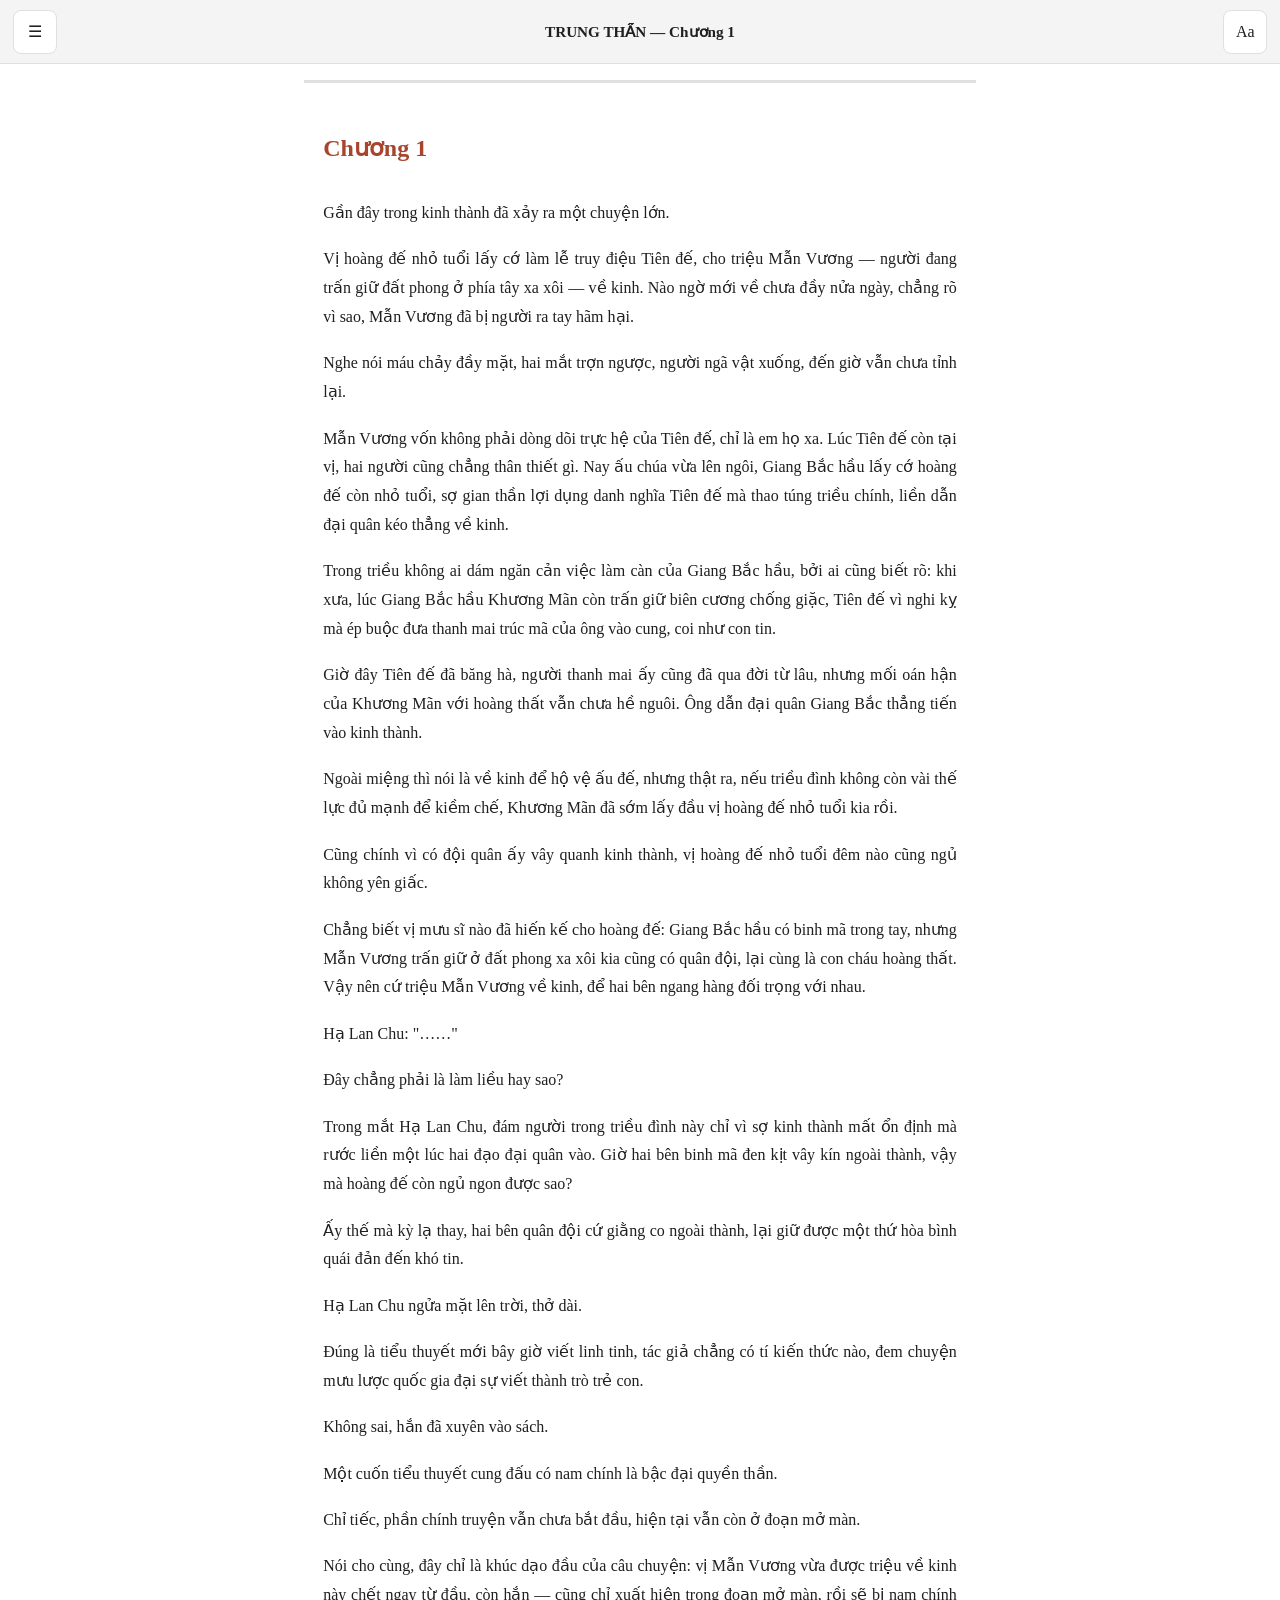
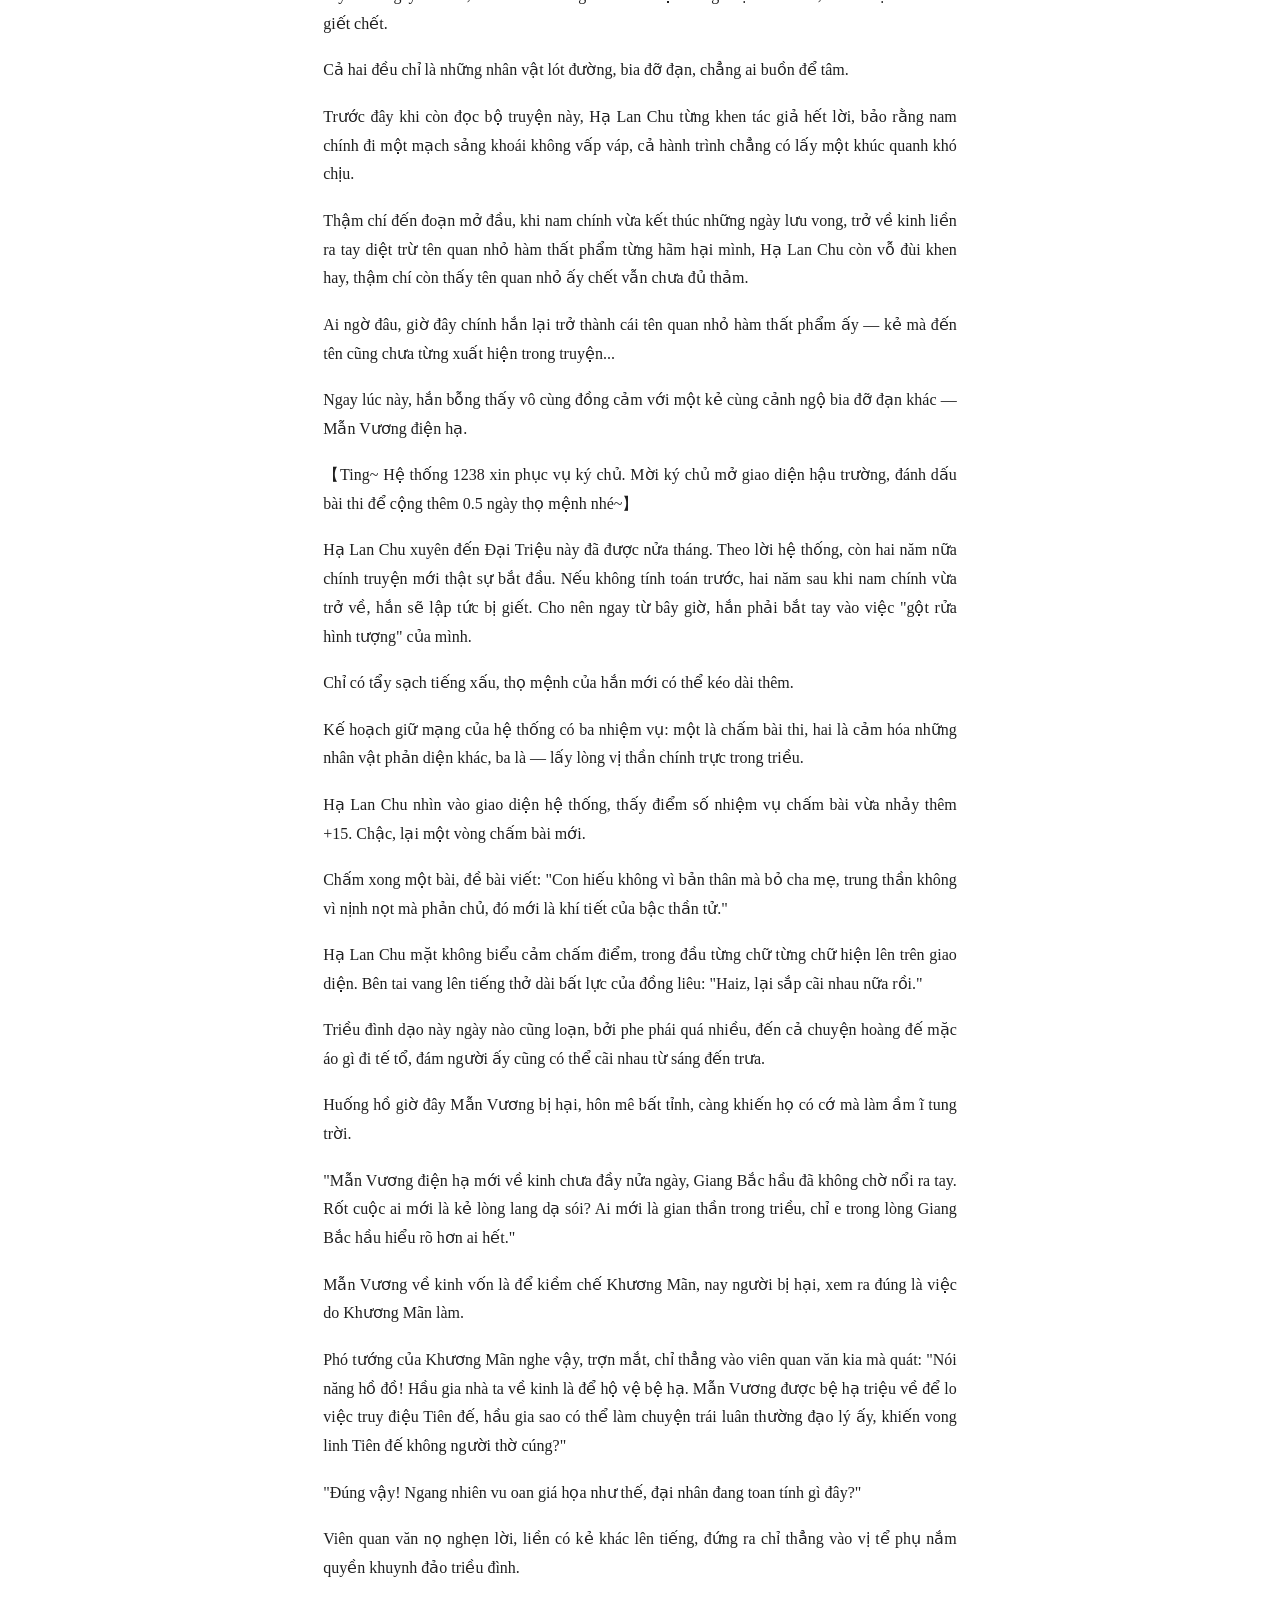
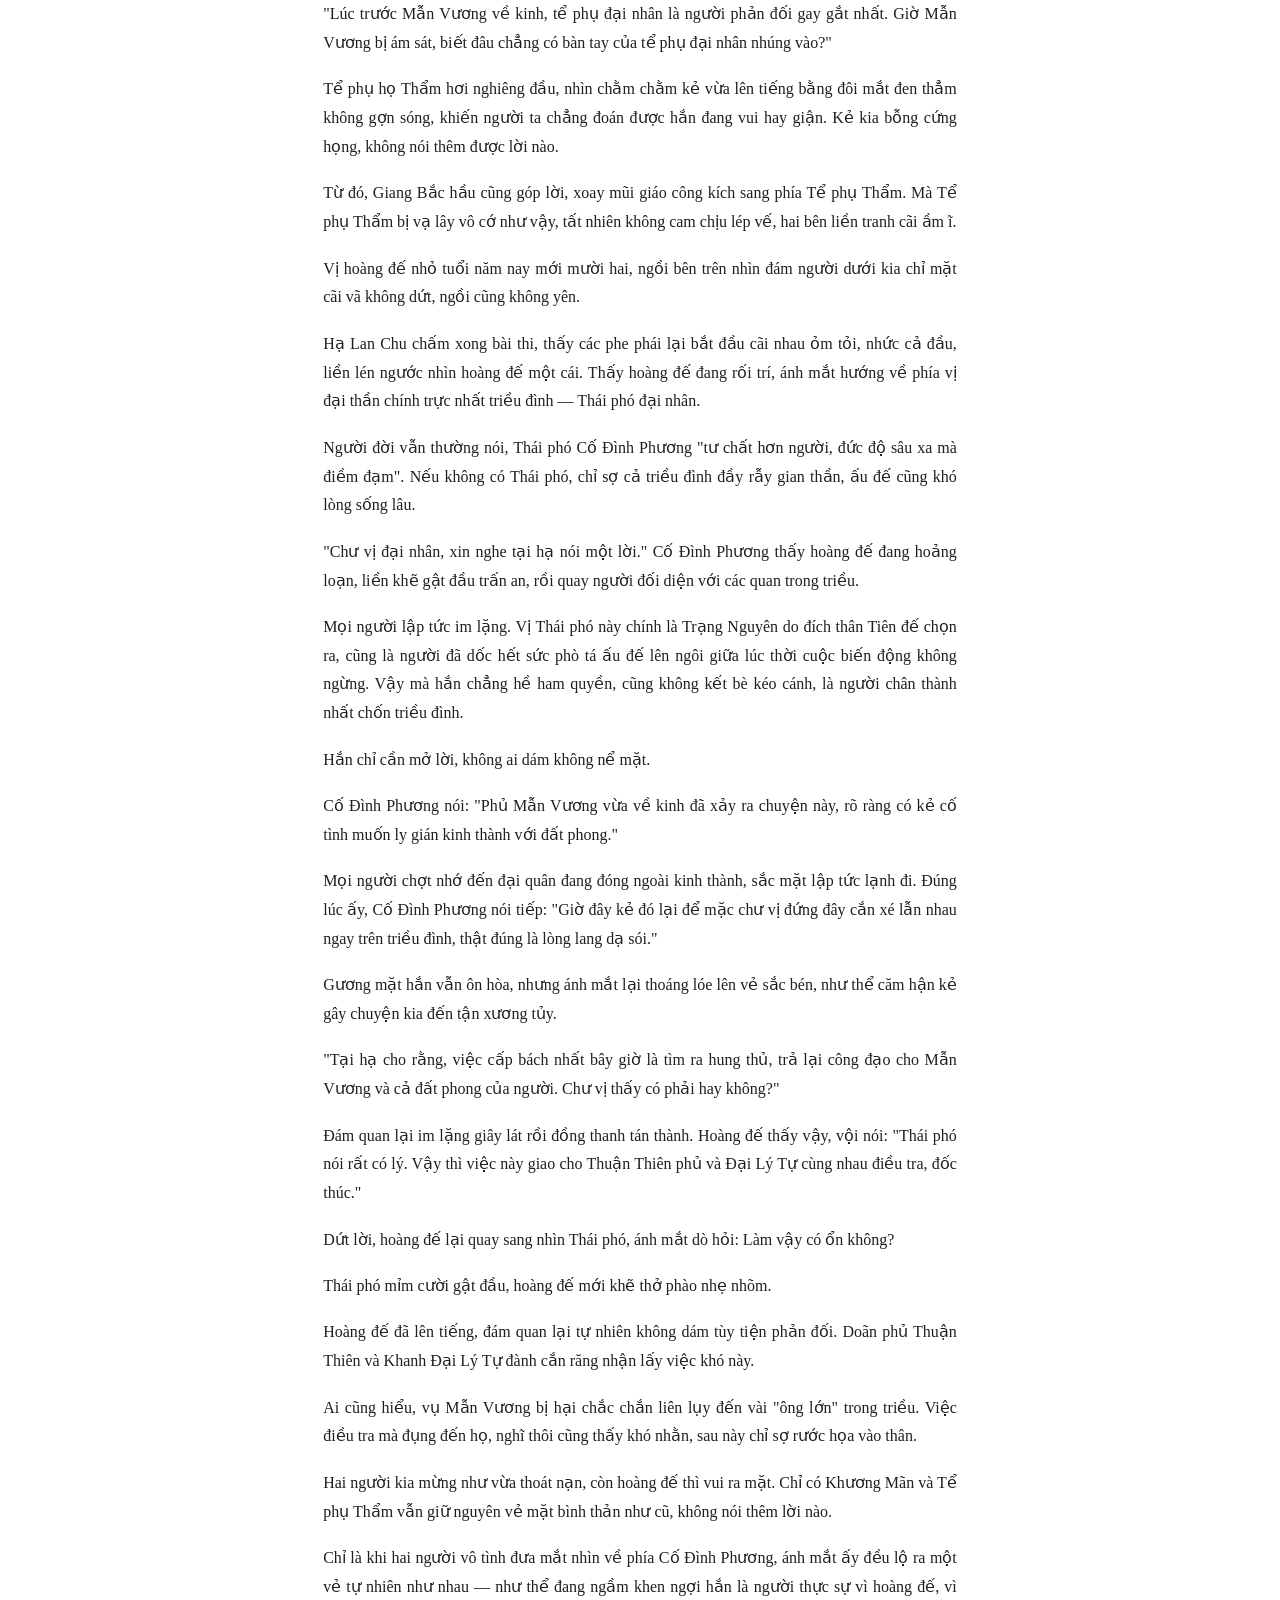
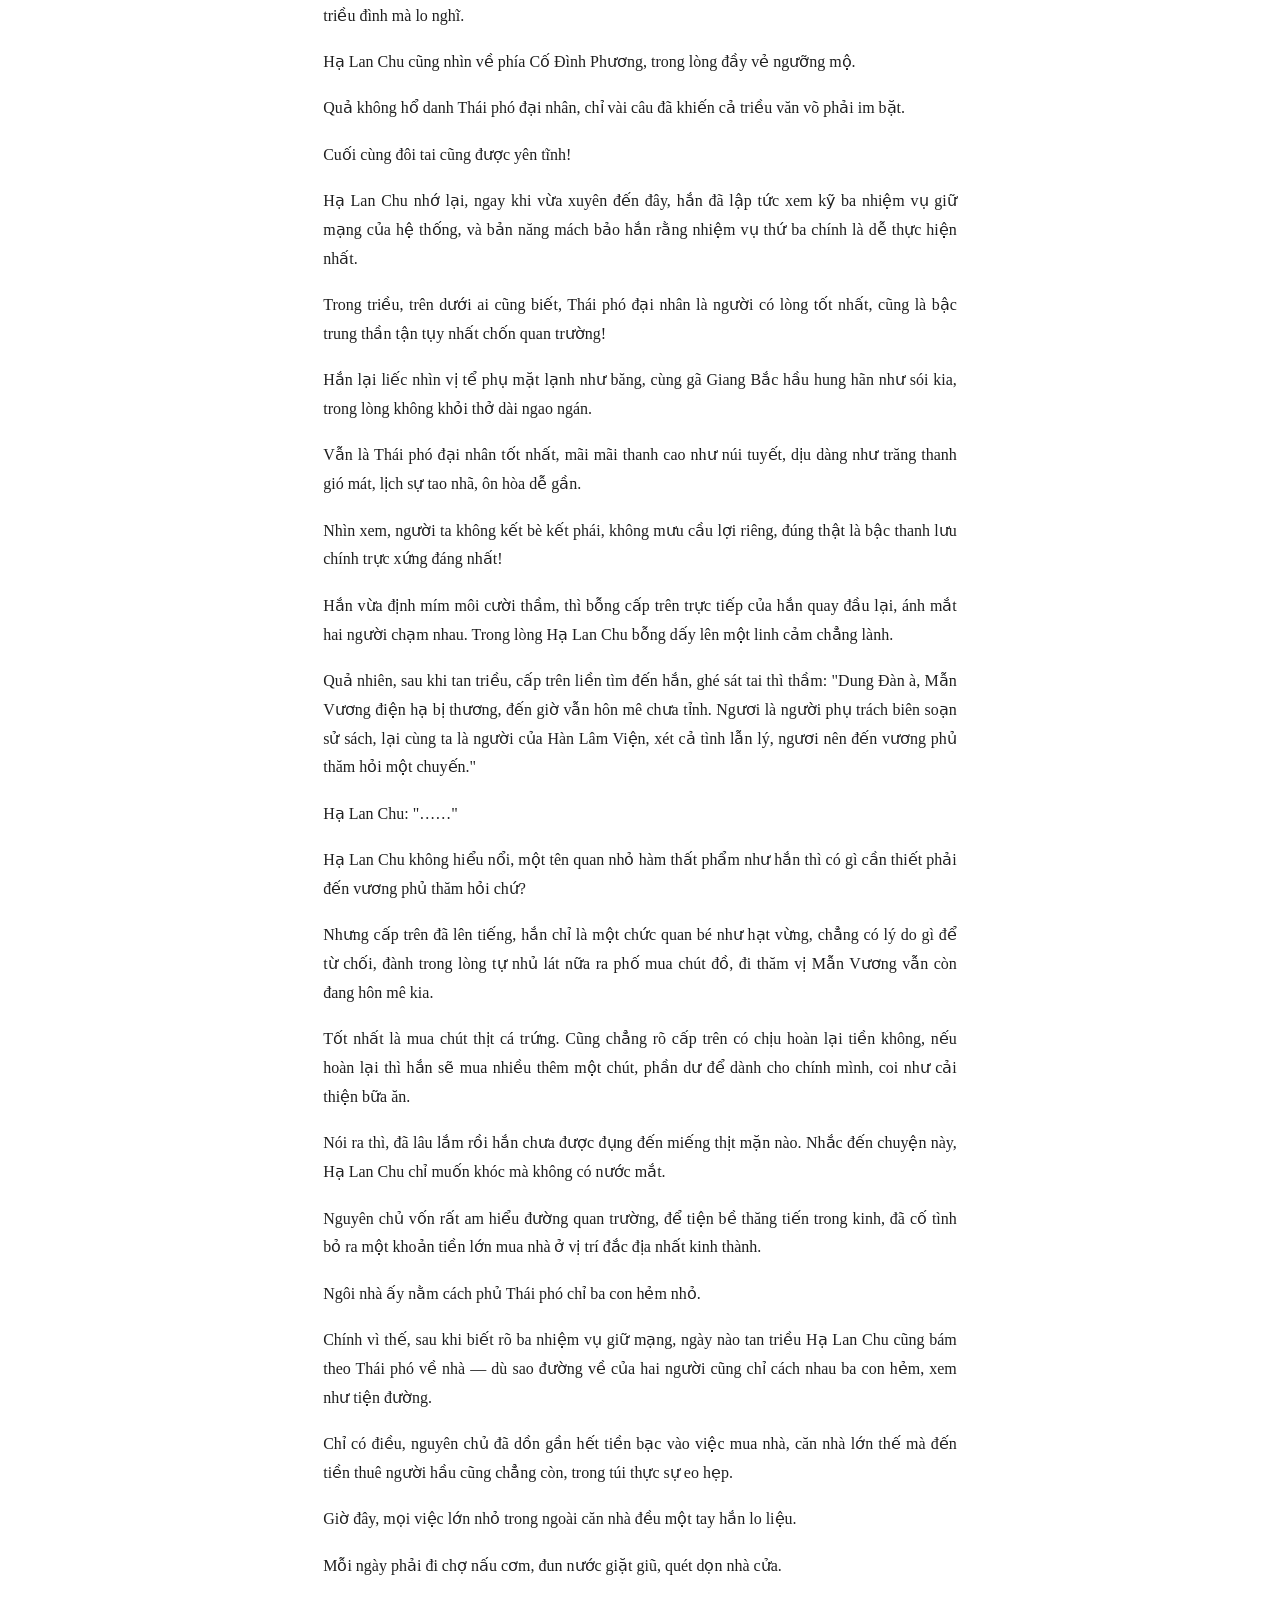
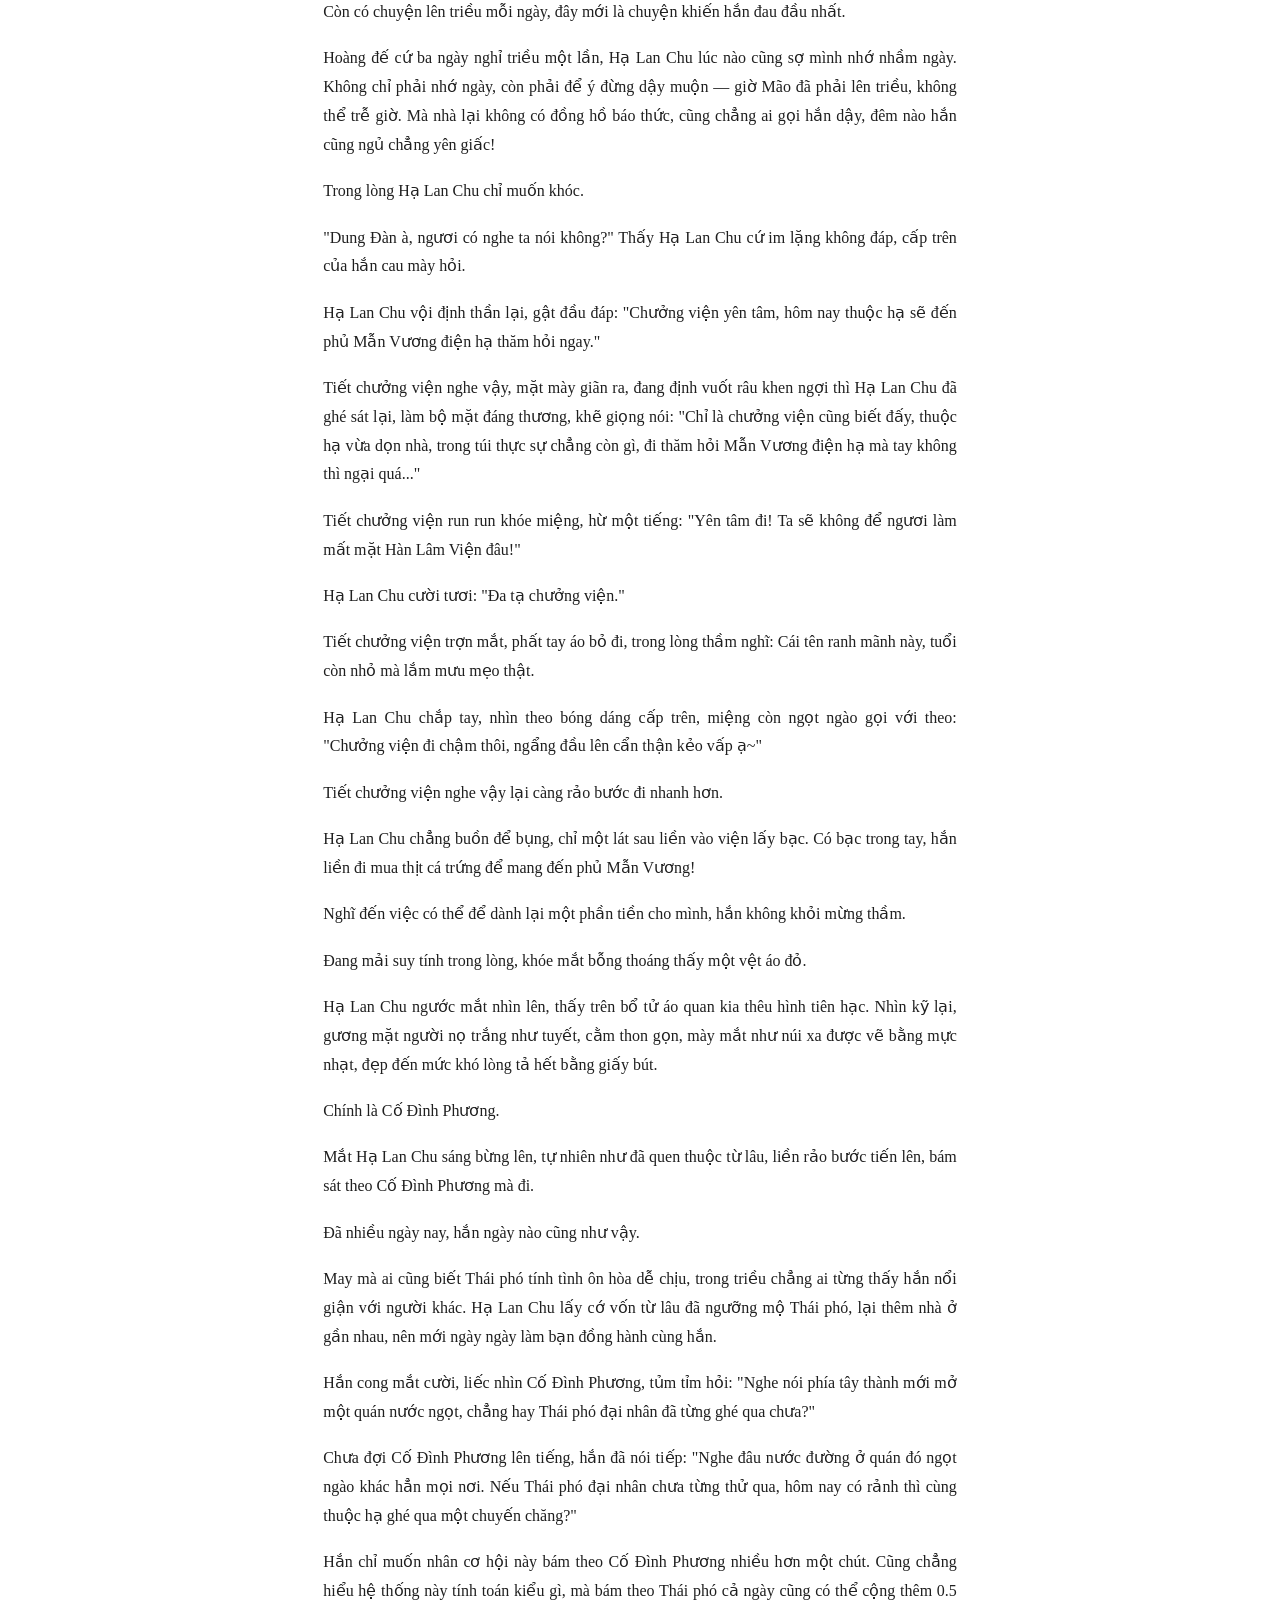
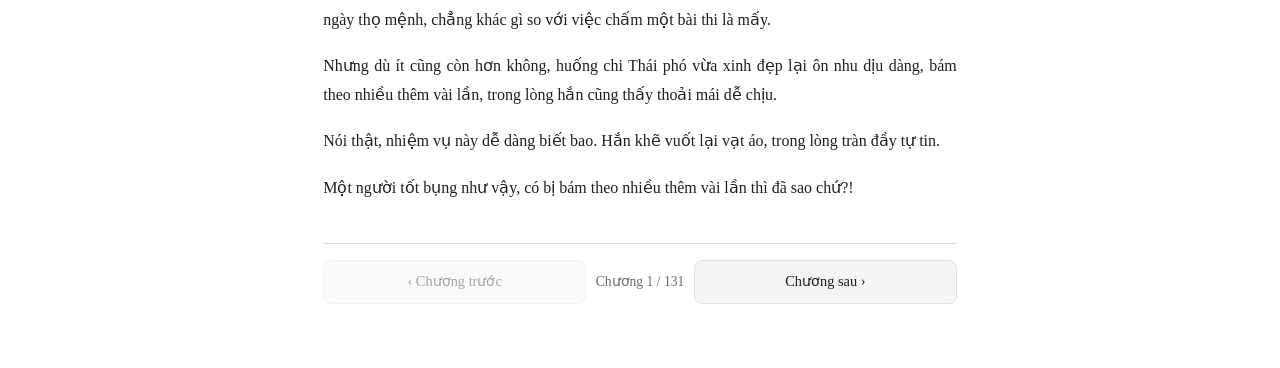
==== docs/index.html @ 46977238 "Move app to docs/ for native GitHub Pages support GitHub Pages' "Deploy from a branch" source only s" ====
<!doctype html>
<html lang="vi">
<head>
  <meta charset="UTF-8" />
  <meta name="viewport" content="width=device-width, initial-scale=1.0, viewport-fit=cover" />
  <meta name="theme-color" id="themeColorMeta" content="#f4f4f4" />
  <meta name="mobile-web-app-capable" content="yes" />
  <meta name="apple-mobile-web-app-capable" content="yes" />
  <meta name="apple-mobile-web-app-status-bar-style" content="black-translucent" />
  <meta name="apple-mobile-web-app-title" content="Trung Thần" />
  <link rel="manifest" href="manifest.webmanifest" />
  <link rel="icon" href="icons/icon-192.png" />
  <link rel="apple-touch-icon" href="icons/icon-192.png" />
  <title>Đọc Truyện Nội Bộ</title>
  <link rel="stylesheet" href="style.css" />
</head>
<body data-theme="light" data-font="serif">
  <header class="topbar">
    <button id="btnToc" class="icon-btn" title="Mục lục" aria-label="Mục lục">☰</button>
    <div class="story-title" id="storyTitle">Đang tải…</div>
    <button id="btnSettings" class="icon-btn" title="Cài đặt đọc" aria-label="Cài đặt đọc">Aa</button>
  </header>

  <!-- Table of contents drawer -->
  <aside id="tocDrawer" class="drawer" aria-hidden="true">
    <div class="drawer-header">
      <h2>Mục lục</h2>
      <button id="closeToc" class="icon-btn" aria-label="Đóng">✕</button>
    </div>
    <input id="tocSearch" type="search" placeholder="Tìm chương…" class="toc-search" />
    <ul id="tocList" class="toc-list"></ul>
  </aside>

  <!-- Reading settings drawer -->
  <aside id="settingsDrawer" class="drawer drawer-right" aria-hidden="true">
    <div class="drawer-header">
      <h2>Cài đặt đọc</h2>
      <button id="closeSettings" class="icon-btn" aria-label="Đóng">✕</button>
    </div>

    <div class="setting-group">
      <div class="setting-label">Cỡ chữ</div>
      <div class="setting-row">
        <button id="fontDec" class="pill-btn" aria-label="Giảm cỡ chữ">A-</button>
        <span id="fontSizeLabel" class="font-size-label">100%</span>
        <button id="fontInc" class="pill-btn" aria-label="Tăng cỡ chữ">A+</button>
      </div>
    </div>

    <div class="setting-group">
      <div class="setting-label">Giãn dòng</div>
      <div class="setting-row">
        <button id="lineDec" class="pill-btn" aria-label="Giảm giãn dòng">−</button>
        <span id="lineHeightLabel" class="font-size-label">1.8</span>
        <button id="lineInc" class="pill-btn" aria-label="Tăng giãn dòng">+</button>
      </div>
    </div>

    <div class="setting-group">
      <div class="setting-label">Phông chữ</div>
      <div class="setting-row font-choices">
        <button class="choice-btn" data-font="serif">Chữ có chân</button>
        <button class="choice-btn" data-font="sans">Chữ không chân</button>
      </div>
    </div>

    <div class="setting-group">
      <div class="setting-label">Chế độ đọc</div>
      <div class="setting-row theme-choices">
        <button class="theme-btn theme-light" data-theme="light" title="Sáng">Sáng</button>
        <button class="theme-btn theme-sepia" data-theme="sepia" title="Vàng">Vàng</button>
        <button class="theme-btn theme-dark" data-theme="dark" title="Tối">Tối</button>
      </div>
    </div>

    <div class="setting-group">
      <div class="setting-label">Độ rộng nội dung</div>
      <div class="setting-row">
        <button id="widthDec" class="pill-btn" aria-label="Thu hẹp">◄</button>
        <span id="widthLabel" class="font-size-label">Vừa</span>
        <button id="widthInc" class="pill-btn" aria-label="Mở rộng">►</button>
      </div>
    </div>
  </aside>

  <div id="overlay" class="overlay" aria-hidden="true"></div>

  <main id="reader" class="reader">
    <div class="chapter-progress-top">
      <div id="progressBarTop" class="progress-bar-top"></div>
    </div>

    <article id="chapterContent" class="chapter-content">
      <p class="loading">Đang tải nội dung truyện…</p>
    </article>

    <nav class="chapter-nav">
      <button id="prevChapter" class="nav-btn">‹ Chương trước</button>
      <span id="chapterPos" class="chapter-pos"></span>
      <button id="nextChapter" class="nav-btn">Chương sau ›</button>
    </nav>
  </main>

  <button id="resumeToast" class="resume-toast" hidden>
    Tiếp tục đọc từ vị trí lần trước ↗
  </button>

  <script src="data/story-data.js"></script>
  <script src="app.js"></script>
</body>
</html>
---- docs/style.css ----
:root {
  --bg: #ffffff;
  --fg: #1f1f1f;
  --muted: #6b6b6b;
  --accent: #a8452f;
  --surface: #f4f4f4;
  --border: #e0e0e0;
  --content-width: 42rem;
  --font-body: Georgia, "Times New Roman", "Noto Serif", serif;
}

[data-theme="sepia"] {
  --bg: #f4ecd8;
  --fg: #3b3021;
  --muted: #7a6b52;
  --accent: #8a5a2c;
  --surface: #ece0c4;
  --border: #ddcda3;
}

[data-theme="dark"] {
  --bg: #16181c;
  --fg: #e2e2e2;
  --muted: #9a9a9a;
  --accent: #e0a458;
  --surface: #1f2227;
  --border: #2c2f35;
}

[data-font="sans"] {
  --font-body: system-ui, -apple-system, "Segoe UI", Roboto, "Noto Sans", sans-serif;
}

* {
  box-sizing: border-box;
  -webkit-tap-highlight-color: transparent;
}

html {
  -webkit-text-size-adjust: 100%;
  text-size-adjust: 100%;
  overscroll-behavior-y: contain;
}

html, body {
  margin: 0;
  padding: 0;
  background: var(--bg);
  color: var(--fg);
  min-height: 100%;
  min-height: 100dvh;
}

body {
  font-family: var(--font-body);
  transition: background 0.2s ease, color 0.2s ease;
  overscroll-behavior-y: contain;
}

button {
  font-family: inherit;
  touch-action: manipulation;
}

.topbar {
  position: sticky;
  top: 0;
  z-index: 20;
  display: flex;
  align-items: center;
  justify-content: space-between;
  gap: 0.5rem;
  padding: calc(0.6rem + env(safe-area-inset-top)) calc(0.8rem + env(safe-area-inset-right)) 0.6rem
    calc(0.8rem + env(safe-area-inset-left));
  background: var(--surface);
  border-bottom: 1px solid var(--border);
}

.story-title {
  flex: 1;
  text-align: center;
  font-weight: 600;
  font-size: 0.95rem;
  overflow: hidden;
  text-overflow: ellipsis;
  white-space: nowrap;
  color: var(--fg);
}

.icon-btn {
  border: 1px solid var(--border);
  background: var(--bg);
  color: var(--fg);
  border-radius: 8px;
  width: 2.75rem;
  height: 2.75rem;
  font-size: 1rem;
  cursor: pointer;
  flex-shrink: 0;
}

.icon-btn:active,
.pill-btn:active,
.choice-btn:active,
.theme-btn:active,
.nav-btn:active {
  transform: scale(0.96);
}

.icon-btn:hover {
  border-color: var(--accent);
}

.reader {
  max-width: var(--content-width);
  margin: 0 auto;
  padding: 0.5rem calc(1.2rem + env(safe-area-inset-right)) calc(4rem + env(safe-area-inset-bottom))
    calc(1.2rem + env(safe-area-inset-left));
}

.chapter-progress-top {
  height: 3px;
  background: var(--border);
  position: sticky;
  top: var(--topbar-h, 3.6rem);
  z-index: 15;
  margin: 0 calc(-1.2rem - env(safe-area-inset-right)) 0 calc(-1.2rem - env(safe-area-inset-left));
}

.progress-bar-top {
  height: 100%;
  width: 0%;
  background: var(--accent);
  transition: width 0.15s ease;
}

.chapter-content {
  padding-top: 1.5rem;
  font-size: calc(1rem * var(--font-scale, 1));
  line-height: var(--line-height, 1.8);
}

.chapter-content h1 {
  font-size: 1.5em;
  margin-bottom: 1.2em;
  color: var(--accent);
}

.chapter-content p {
  margin: 0 0 1.1em;
  text-align: justify;
}

.loading {
  color: var(--muted);
}

.chapter-nav {
  display: flex;
  align-items: center;
  justify-content: space-between;
  gap: 0.6rem;
  margin-top: 2.5rem;
  padding-top: 1rem;
  border-top: 1px solid var(--border);
}

.nav-btn {
  border: 1px solid var(--border);
  background: var(--surface);
  color: var(--fg);
  border-radius: 8px;
  padding: 0.8rem 1rem;
  min-height: 2.75rem;
  font-size: 0.9rem;
  cursor: pointer;
  flex: 1;
}

.nav-btn:disabled {
  opacity: 0.4;
  cursor: default;
}

.nav-btn:not(:disabled):hover {
  border-color: var(--accent);
}

.chapter-pos {
  color: var(--muted);
  font-size: 0.85rem;
  white-space: nowrap;
}

/* Drawers */
.overlay {
  position: fixed;
  inset: 0;
  background: rgba(0, 0, 0, 0.4);
  z-index: 25;
  opacity: 0;
  pointer-events: none;
  transition: opacity 0.2s ease;
}

.overlay.visible {
  opacity: 1;
  pointer-events: auto;
}

.drawer {
  position: fixed;
  top: 0;
  bottom: 0;
  left: 0;
  width: min(20rem, 85vw);
  height: 100dvh;
  background: var(--bg);
  color: var(--fg);
  border-right: 1px solid var(--border);
  z-index: 30;
  transform: translateX(-105%);
  transition: transform 0.25s ease;
  display: flex;
  flex-direction: column;
  padding: calc(0.8rem + env(safe-area-inset-top)) calc(0.8rem + env(safe-area-inset-right))
    calc(0.8rem + env(safe-area-inset-bottom)) calc(0.8rem + env(safe-area-inset-left));
  overscroll-behavior: contain;
}

.drawer.open {
  transform: translateX(0);
}

.drawer-right {
  left: auto;
  right: 0;
  border-right: none;
  border-left: 1px solid var(--border);
  transform: translateX(105%);
}

.drawer-right.open {
  transform: translateX(0);
}

.drawer-header {
  display: flex;
  align-items: center;
  justify-content: space-between;
  margin-bottom: 0.6rem;
}

.drawer-header h2 {
  font-size: 1.05rem;
  margin: 0;
}

.toc-search {
  padding: 0.6rem 0.7rem;
  border-radius: 8px;
  border: 1px solid var(--border);
  background: var(--surface);
  color: var(--fg);
  margin-bottom: 0.6rem;
  /* 16px minimum keeps Chrome/Samsung Internet from auto-zooming in on focus */
  font-size: 16px;
}

.toc-list {
  list-style: none;
  margin: 0;
  padding: 0;
  overflow-y: auto;
  flex: 1;
}

.toc-list li {
  border-radius: 8px;
}

.toc-list button {
  width: 100%;
  text-align: left;
  background: none;
  border: none;
  color: var(--fg);
  padding: 0.7rem 0.6rem;
  min-height: 2.75rem;
  font-size: 0.9rem;
  border-radius: 8px;
  cursor: pointer;
}

.toc-list button:hover {
  background: var(--surface);
}

.toc-list button.active {
  background: var(--accent);
  color: #fff;
}

.setting-group {
  margin-bottom: 1.2rem;
}

.setting-label {
  font-size: 0.85rem;
  color: var(--muted);
  margin-bottom: 0.4rem;
}

.setting-row {
  display: flex;
  align-items: center;
  gap: 0.6rem;
}

.pill-btn {
  border: 1px solid var(--border);
  background: var(--surface);
  color: var(--fg);
  border-radius: 999px;
  width: 2.75rem;
  height: 2.75rem;
  font-size: 0.95rem;
  cursor: pointer;
}

.pill-btn:hover {
  border-color: var(--accent);
}

.font-size-label {
  min-width: 3rem;
  text-align: center;
  font-size: 0.85rem;
  color: var(--muted);
}

.font-choices, .theme-choices {
  flex-wrap: wrap;
}

.choice-btn, .theme-btn {
  border: 1px solid var(--border);
  background: var(--surface);
  color: var(--fg);
  border-radius: 8px;
  padding: 0.6rem 0.9rem;
  min-height: 2.75rem;
  font-size: 0.85rem;
  cursor: pointer;
}

.choice-btn.active, .theme-btn.active {
  border-color: var(--accent);
  background: var(--accent);
  color: #fff;
}

.resume-toast {
  position: fixed;
  bottom: calc(1.2rem + env(safe-area-inset-bottom));
  left: 50%;
  transform: translateX(-50%);
  max-width: calc(100vw - 2.4rem);
  background: var(--accent);
  color: #fff;
  border: none;
  border-radius: 999px;
  padding: 0.8rem 1.3rem;
  font-size: 0.85rem;
  cursor: pointer;
  touch-action: manipulation;
  box-shadow: 0 4px 16px rgba(0, 0, 0, 0.25);
  z-index: 40;
}

@media (min-width: 900px) {
  .reader {
    padding-top: 1rem;
  }
}
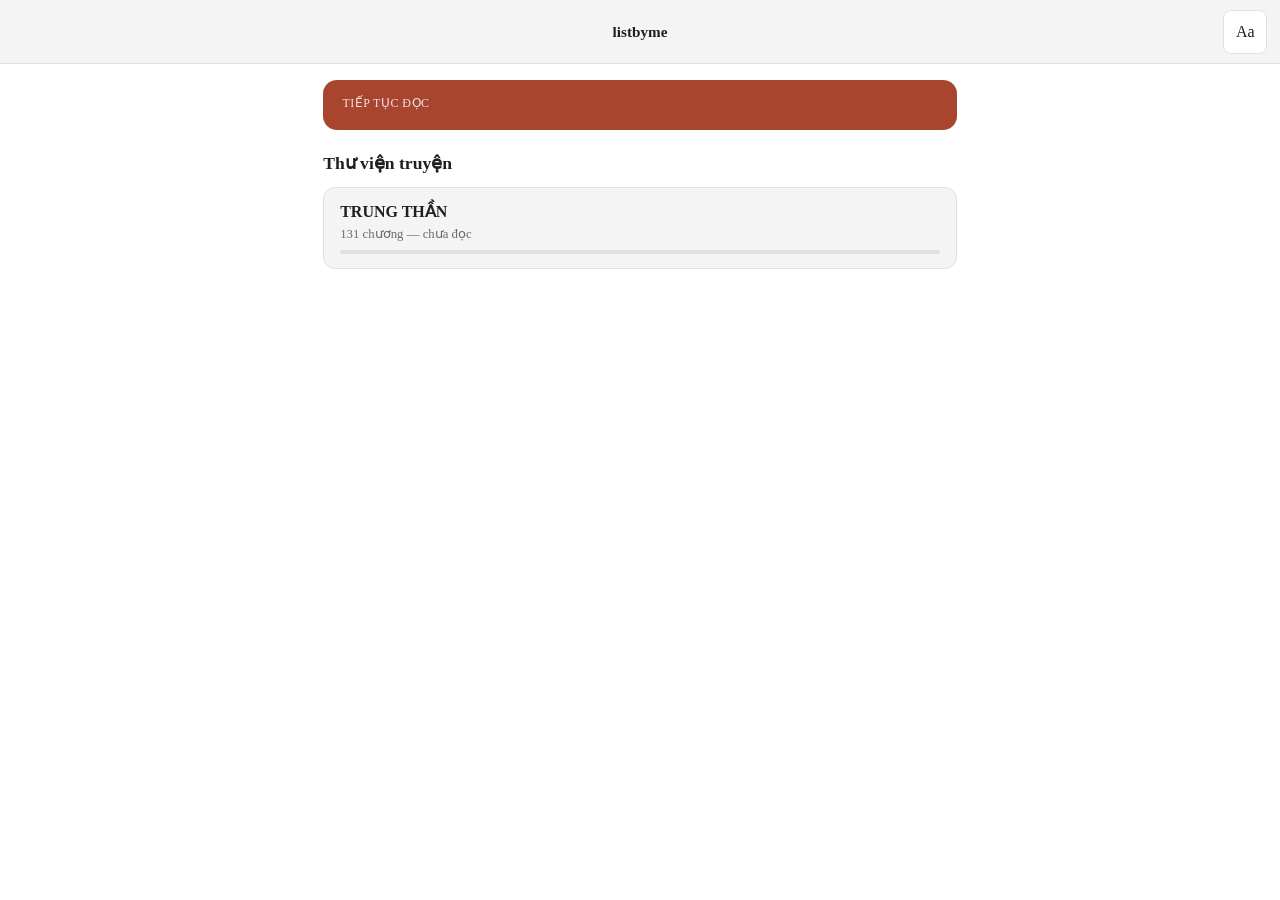
==== commit 007e7f61: "Rebrand app to listbyme and support a multi-story library Adds a library/home screen listing every s" ====
--- a/docs/index.html
+++ b/docs/index.html
@@ -7,17 +7,17 @@
   <meta name="mobile-web-app-capable" content="yes" />
   <meta name="apple-mobile-web-app-capable" content="yes" />
   <meta name="apple-mobile-web-app-status-bar-style" content="black-translucent" />
-  <meta name="apple-mobile-web-app-title" content="Trung Thần" />
+  <meta name="apple-mobile-web-app-title" content="listbyme" />
   <link rel="manifest" href="manifest.webmanifest" />
   <link rel="icon" href="icons/icon-192.png" />
   <link rel="apple-touch-icon" href="icons/icon-192.png" />
-  <title>Đọc Truyện Nội Bộ</title>
+  <title>listbyme</title>
   <link rel="stylesheet" href="style.css" />
 </head>
 <body data-theme="light" data-font="serif">
   <header class="topbar">
     <button id="btnToc" class="icon-btn" title="Mục lục" aria-label="Mục lục">☰</button>
-    <div class="story-title" id="storyTitle">Đang tải…</div>
+    <div class="story-title" id="storyTitle">listbyme</div>
     <button id="btnSettings" class="icon-btn" title="Cài đặt đọc" aria-label="Cài đặt đọc">Aa</button>
   </header>
 
@@ -27,6 +27,7 @@
       <h2>Mục lục</h2>
       <button id="closeToc" class="icon-btn" aria-label="Đóng">✕</button>
     </div>
+    <button id="btnBackLibrary" class="back-library-btn">📚 Về thư viện</button>
     <input id="tocSearch" type="search" placeholder="Tìm chương…" class="toc-search" />
     <ul id="tocList" class="toc-list"></ul>
   </aside>
@@ -85,7 +86,22 @@
 
   <div id="overlay" class="overlay" aria-hidden="true"></div>
 
-  <main id="reader" class="reader">
+  <!-- Library / home screen: pick which story to read -->
+  <main id="library" class="library">
+    <button id="continueCard" class="continue-card" hidden>
+      <div class="continue-label">Tiếp tục đọc</div>
+      <div id="continueTitle" class="continue-title"></div>
+      <div id="continueSub" class="continue-sub"></div>
+    </button>
+
+    <h1 class="library-heading">Thư viện truyện</h1>
+    <div id="libraryList" class="library-list">
+      <p class="loading">Đang tải danh sách truyện…</p>
+    </div>
+  </main>
+
+  <!-- Reader screen: one story's chapter content -->
+  <main id="reader" class="reader" hidden>
     <div class="chapter-progress-top">
       <div id="progressBarTop" class="progress-bar-top"></div>
     </div>
@@ -105,7 +121,11 @@
     Tiếp tục đọc từ vị trí lần trước ↗
   </button>
 
-  <script src="data/story-data.js"></script>
+  <!-- Story data — one <script> per story. Add new lines here (kept between
+       the markers below) when running scripts/extract_docx.py on a new book. -->
+  <!-- STORY_SCRIPTS_START -->
+  <script src="data/story-trung-than.js"></script>
+  <!-- STORY_SCRIPTS_END -->
   <script src="app.js"></script>
 </body>
 </html>
--- a/docs/style.css
+++ b/docs/style.css
@@ -118,6 +118,118 @@
     calc(1.2rem + env(safe-area-inset-left));
 }
 
+/* Library / home screen */
+.library {
+  max-width: 42rem;
+  margin: 0 auto;
+  padding: 1rem calc(1.2rem + env(safe-area-inset-right)) calc(3rem + env(safe-area-inset-bottom))
+    calc(1.2rem + env(safe-area-inset-left));
+}
+
+body.view-library #btnToc {
+  visibility: hidden;
+}
+
+.continue-card {
+  display: block;
+  width: 100%;
+  text-align: left;
+  background: var(--accent);
+  color: #fff;
+  border: none;
+  border-radius: 14px;
+  padding: 1rem 1.2rem;
+  margin-bottom: 1.4rem;
+  cursor: pointer;
+  touch-action: manipulation;
+}
+
+.continue-label {
+  font-size: 0.75rem;
+  text-transform: uppercase;
+  letter-spacing: 0.04em;
+  opacity: 0.85;
+  margin-bottom: 0.2rem;
+}
+
+.continue-title {
+  font-size: 1.05rem;
+  font-weight: 700;
+  margin-bottom: 0.15rem;
+}
+
+.continue-sub {
+  font-size: 0.85rem;
+  opacity: 0.9;
+}
+
+.library-heading {
+  font-size: 1.1rem;
+  margin: 0 0 0.8rem;
+  color: var(--fg);
+}
+
+.library-list {
+  display: grid;
+  gap: 0.7rem;
+}
+
+.library-card {
+  display: block;
+  width: 100%;
+  text-align: left;
+  background: var(--surface);
+  color: var(--fg);
+  border: 1px solid var(--border);
+  border-radius: 12px;
+  padding: 0.9rem 1rem;
+  cursor: pointer;
+  touch-action: manipulation;
+}
+
+.library-card:active {
+  transform: scale(0.99);
+}
+
+.library-card-title {
+  font-size: 1rem;
+  font-weight: 700;
+  margin-bottom: 0.3rem;
+}
+
+.library-card-meta {
+  font-size: 0.8rem;
+  color: var(--muted);
+}
+
+.library-card-progress {
+  margin-top: 0.5rem;
+  height: 4px;
+  background: var(--border);
+  border-radius: 999px;
+  overflow: hidden;
+}
+
+.library-card-progress-fill {
+  height: 100%;
+  background: var(--accent);
+}
+
+.back-library-btn {
+  display: block;
+  width: 100%;
+  text-align: left;
+  background: var(--surface);
+  color: var(--fg);
+  border: 1px solid var(--border);
+  border-radius: 8px;
+  padding: 0.6rem 0.7rem;
+  margin-bottom: 0.6rem;
+  font-size: 0.9rem;
+  cursor: pointer;
+  touch-action: manipulation;
+}
+
 .chapter-progress-top {
   height: 3px;
   background: var(--border);
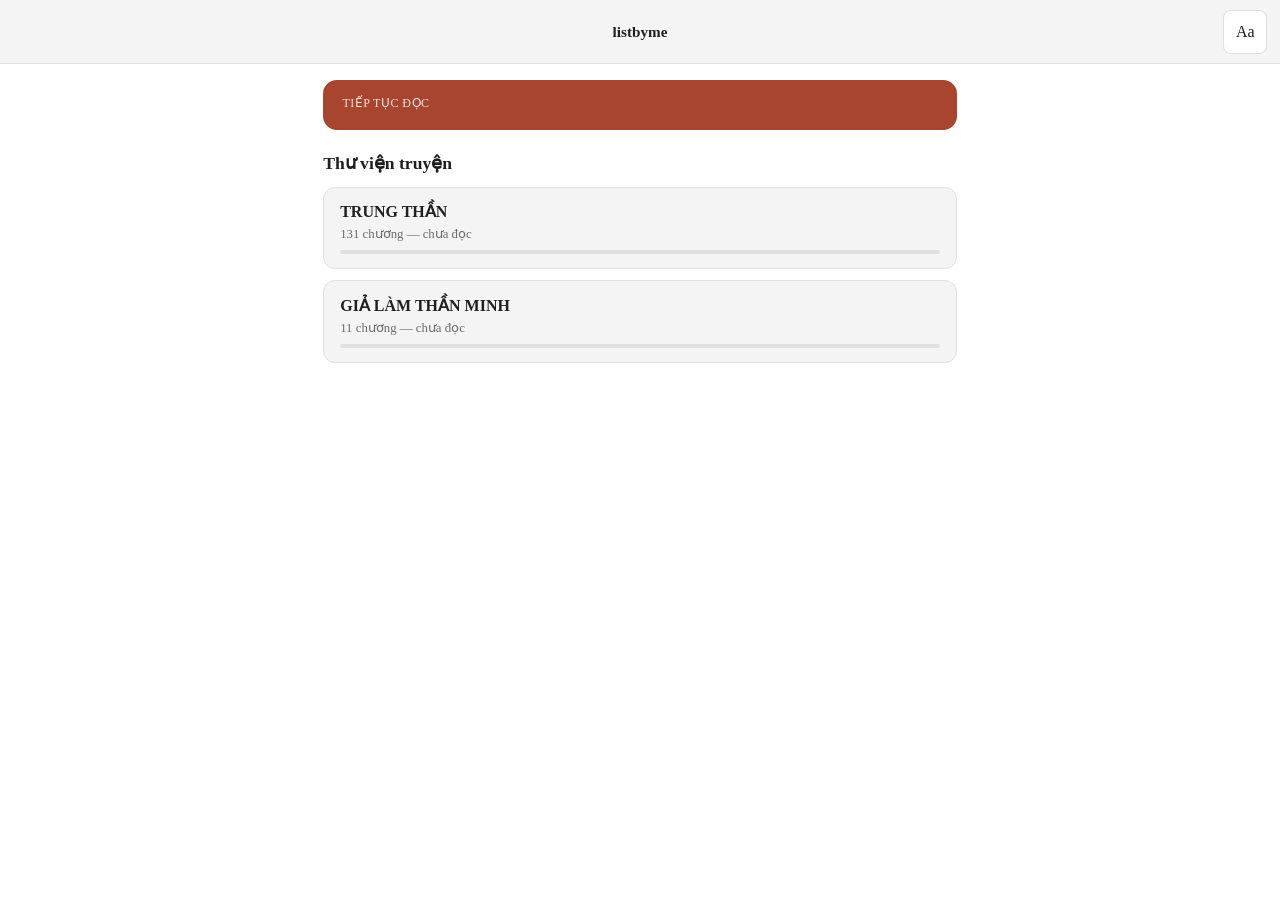
==== commit 15912d73: "Add "Giả Làm Thần Minh" (phiên ngoại) to the listbyme library 11 bonus chapters (104-114) extracted " ====
--- a/docs/index.html
+++ b/docs/index.html
@@ -125,6 +125,7 @@
        the markers below) when running scripts/extract_docx.py on a new book. -->
   <!-- STORY_SCRIPTS_START -->
   <script src="data/story-trung-than.js"></script>
+  <script src="data/story-gia-lam-than-minh.js"></script>
   <!-- STORY_SCRIPTS_END -->
   <script src="app.js"></script>
 </body>
